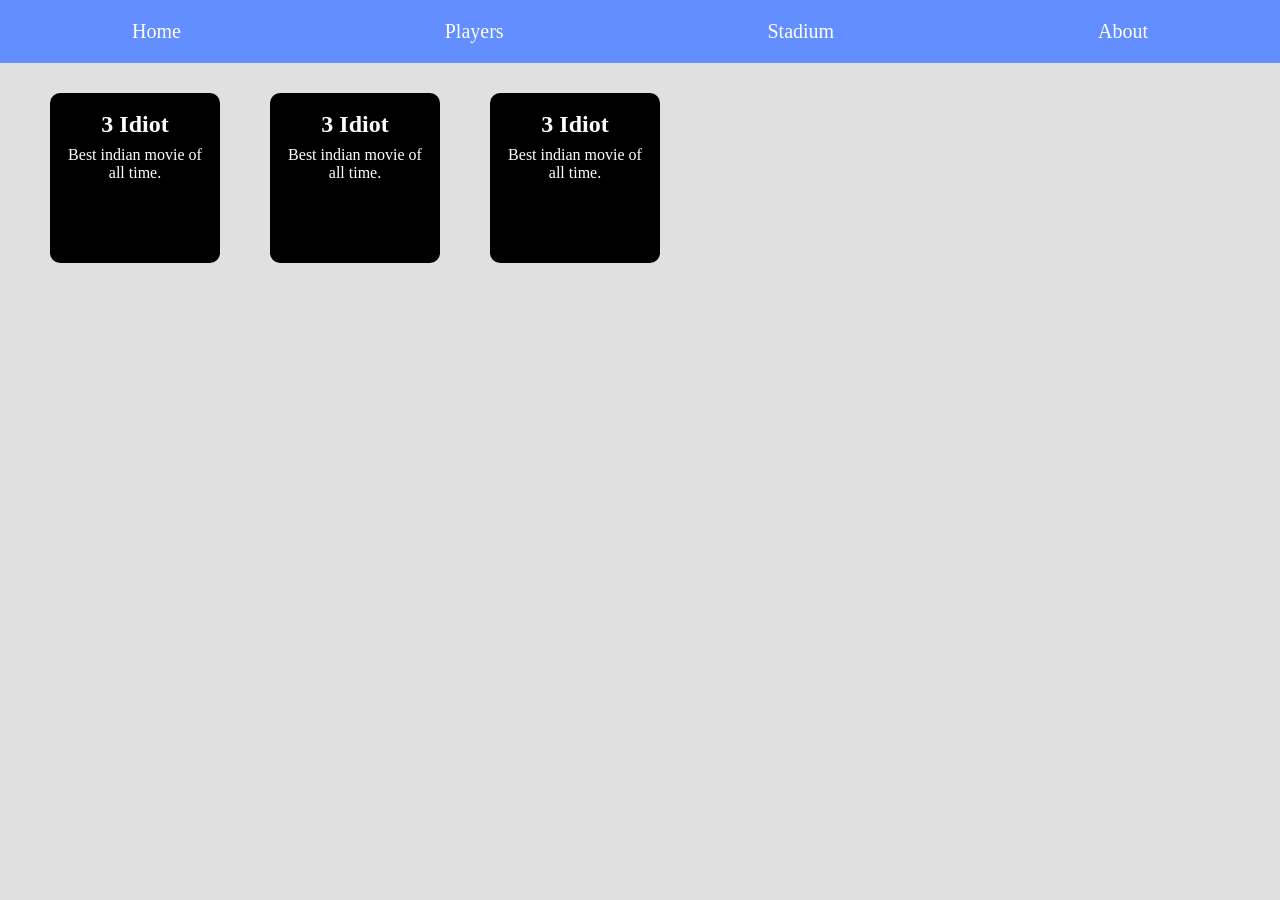
==== football.html @ 6ee3be67 "initial commit" ====
<!doctype html>
<html lang="en">
  <head>
    <meta charset="UTF-8" />
    <meta name="viewport" content="width=device-width, initial-scale=1.0" />
    <title>youtube</title>
    <link rel="stylesheet" href="./football.css" />
    <link
      rel="icon"
      href="[data-uri]"
    />
  </head>
  <body>
    <!-- <h1 style="color: red">Football</h1> -->

    <nav>
      <ul>
        <li><a href="">Home</a></li>
        <li><a href="">Players</a></li>
        <li><a href="">Stadium</a></li>
        <li><a href="">About</a></li>
      </ul>
    </nav>

    <div class="container">
      <div class="movie-card">
        <h2>3 Idiot</h2>
        <p>Best indian movie of all time.</p>
      </div>

      <div class="movie-card">
        <h2>3 Idiot</h2>
        <p>Best indian movie of all time.</p>
      </div>

      <div class="movie-card">
        <h2>3 Idiot</h2>
        <p>Best indian movie of all time.</p>
      </div>
    </div>
  </body>
</html>
---- football.css ----
* {
  margin: 0;
  padding: 0;
  border: none;
}

body {
  background-color: rgb(224, 224, 224);
}

ul {
  display: flex;
  justify-content: space-around;
  font-size: 20px;
  padding: 20px 0;
  margin-bottom: 30px;
  background-color: rgb(98, 142, 255);
}

ul > li {
  list-style-type: none;
}

ul > li > a {
  text-decoration: none;
  color: white;
}

ul > li > a:hover {
  color: red;
}

.container {
  display: flex;
}

.movie-card {
  text-align: center;
  height: 150px;
  width: 150px;
  padding: 10px;
  color: rgb(255, 255, 255);
  margin-left: 50px;
  background-color: rgb(0, 0, 0);
  border-radius: 10px;
  transition:
    width 1s,
    height 1s,
    background-color 1s,
    color 1s;
  transition-timing-function: ease-in-out;
}

.movie-card > h2 {
  margin: 8px 0;
}

.movie-card:hover {
  height: 200px;
  width: 200px;
  color: rgb(0, 27, 116);
  background-color: rgb(98, 142, 255);
}
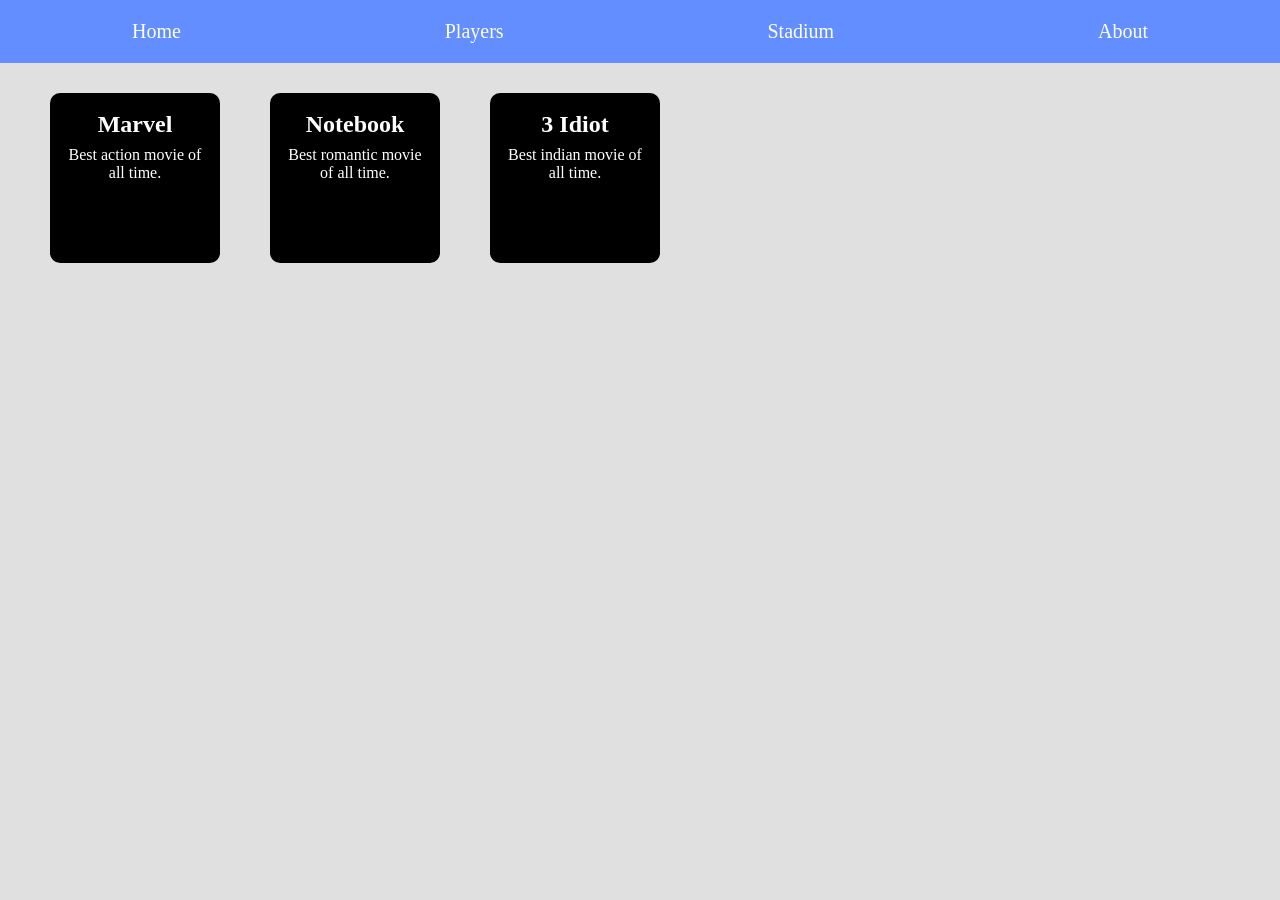
==== commit a01de763: "changed the name of the movie and description" ====
--- a/football.html
+++ b/football.html
@@ -24,13 +24,13 @@
 
     <div class="container">
       <div class="movie-card">
-        <h2>3 Idiot</h2>
-        <p>Best indian movie of all time.</p>
+        <h2>Marvel</h2>
+        <p>Best action movie of all time.</p>
       </div>
 
       <div class="movie-card">
-        <h2>3 Idiot</h2>
-        <p>Best indian movie of all time.</p>
+        <h2>Notebook</h2>
+        <p>Best romantic movie of all time.</p>
       </div>
 
       <div class="movie-card">
